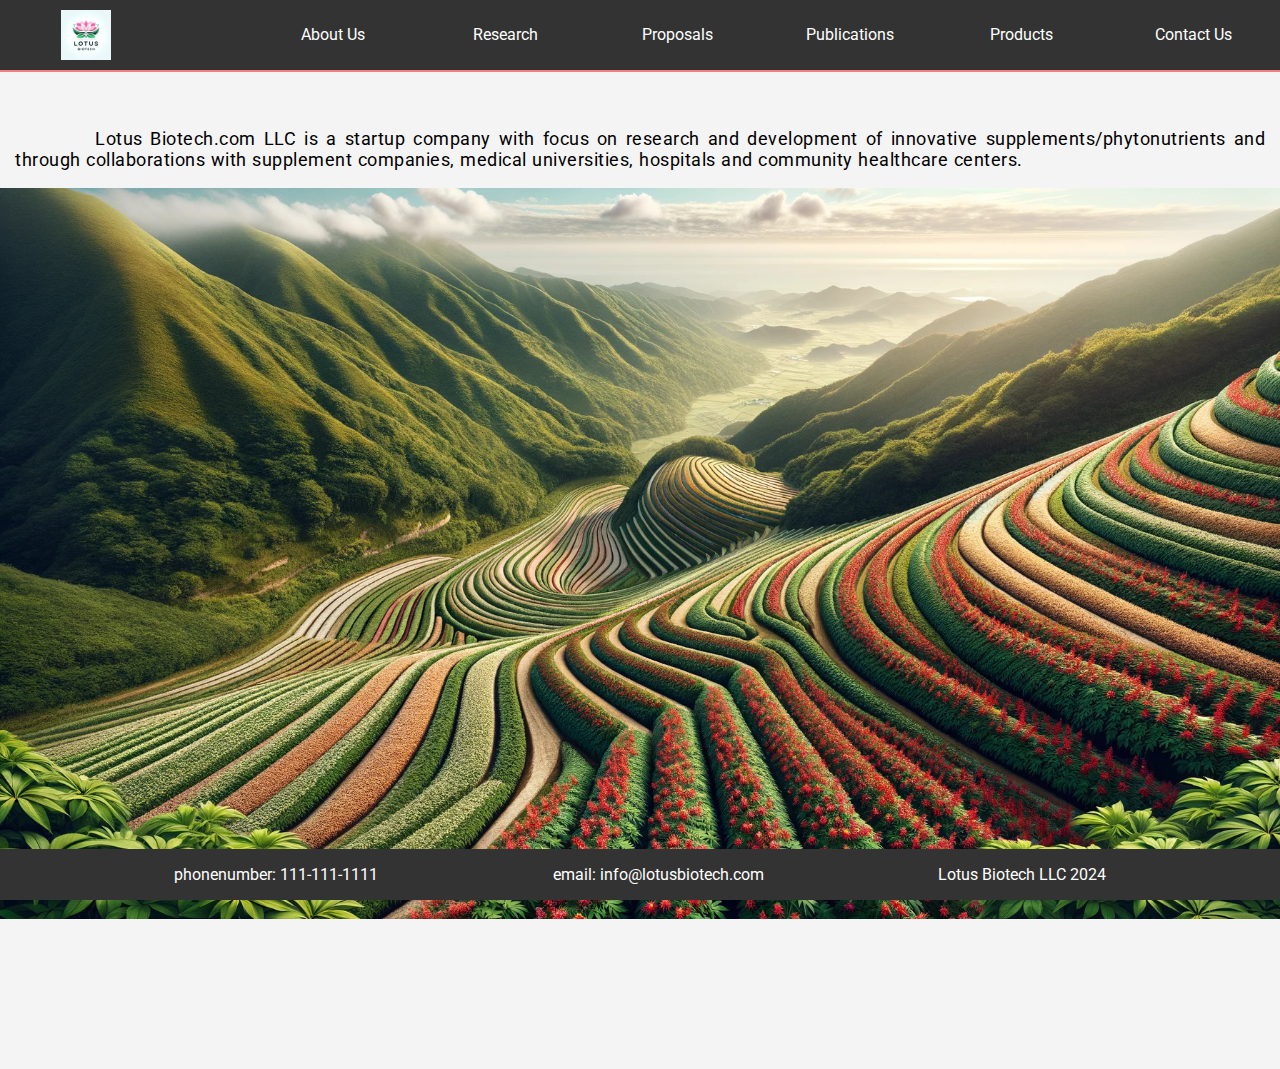
==== index.html @ 5799add6 "Add files via upload" ====
<!DOCTYPE HTML>
<html lang="en">
<head>
    <meta charset="UTF-8">
   
    <link rel="preconnect" href="https://fonts.googleapis.com">
    <link rel="preconnect" href="https://fonts.gstatic.com" crossorigin>
    <link href="https://fonts.googleapis.com/css2?family=Roboto:wght@400;500;700&display=swap" rel="stylesheet">
   

    <title>Lotus Biotech LLC</title>
    <link rel="stylesheet" href="styles/lotus.css">
</head>
<body>
    
        <div class="menublock" >
            <a href="index.html" class="logobox">

                <img class="logo" src="lotuslogo.webp">
               
            </a>
        <div class="menubox">

           <a href="lotusaboutus.html">About Us</a>
           </div>
        
       
        <div class="menubox">
            <a href="lotusresearch.html" >Research </a>
          </div>
         
        <div class="menubox">
          <a href="lotusproposals.html"> Proposals</a>
        </div>
       
        <div class="menubox">

            <a href="lotuspubs.html"> Publications </a>
           
        </div>
        <div class="menubox">
            <a href=""> Products </a>
         </div>

         <div class="menubox"> <a href="lotuscontact.html">Contact Us</a></div>
        </div>
    

        <div class="mainbody">
            <p> Lotus Biotech.com LLC is a startup company with focus on research and development of innovative supplements/phytonutrients and through collaborations with supplement companies, medical universities, hospitals and community healthcare centers.
               
            
            
            </p>
            
                <div>
                    <img src="notoginseng.webp"  class="notoginseng">

                </div>


        </div>
        
        <div class="footer">
            <div class="pni"><p>phonenumber: 111-111-1111</p></div>
            <div class="emi"><p>email: info@lotusbiotech.com</p></div>
            <div class="logoi"><p>Lotus Biotech LLC 2024</p></div>
        </div>
    


</body>
</html>
---- styles/lotus.css ----
.title{
        font-size: 16px;
        font-family:Roboto,Arial;
        
        color:white;
        font-style:italic;
        text-align:center;
       
        
    }
.menublock{
    border: 0px;
    border-style:solid;
    border-radius: 0px;
    display:flex;
    flex-direction: row;
    justify-content: space-between;
  
    position:fixed;
    
    left:0;
    right:0;
    top:0;
    z-index:1;
    border-bottom:2px;
    border-style:solid;
    border-color:lightcoral;
}
body{
    background-color:#f4f4f4;;
    margin:0px;
    padding:0px;
    font-family:Roboto,Arial;
    padding-top:75px;
    
}
.menubox{
    
    border: 0px;
    border-style:solid;
    height:60px;
    background-color:#333;
    flex:1;
    align-items: center;
    text-align:center;
    color: white;
    padding-top:10px;
}
.logobox{
    padding-top:10px;
    border:0;
    border-style: solid;
    height: 60px;
    align-items: center;
    text-align:center;
    background-color:  #333;
    flex:1;
    padding-right:75px;
    display:block;
    text-decoration:none;
}
.logobox:hover{
    font-weight:bold;
    cursor:pointer;
    transition: background-color .15s ease;
    
}
.logo{
    height:50px;
    width:50px;


}
.logo:hover{
    height:55px;
    width:55px;
    cursor:pointer;
    transition:.15s ease;

}
.menubox:hover{
    
    font-weight:bold;
    cursor:pointer;
   
    transition: background-color .15s ease;
}


.mainbody{
    display:flex;
    flex-direction:column;
    justify-content: start;
    
    position:absolute;
    top:60px;
    right:0;
    left:0;
    padding-bottom: 50px;
    font-size:18px;
    padding-top:50px;
    padding-left: 15px;
    padding-right:15px;
    text-indent:80px;
    overflow-wrap: break-word;
    text-align: justify;
    text-justify: inter-word;
    hyphens: auto;
    letter-spacing: 0.5px;
    word-spacing: 1px;
}
.mainbodycontact{
  
    position:absolute;
    top:60px;
    right:0;
    left:0;
    padding-bottom: 50px;
    font-size:18px;
    padding-top:50px;
    padding-left: 15px;
    padding-right:15px;
    
   
}
.footer{

    
    position:fixed;
    bottom:0px;
    right:0px;
    left:0px;
  
   
    display: flex;
    flex-direction:row;
    justify-content:space-evenly;
    background-color:#333;
    color:white;

} 
.menubox a {
    text-decoration: none; /* Removes the underline */
    color: white; /* Sets the text color */
    display: block; /* Makes the link fill the container for better clickability */
    height: 100%; /* Ensures the link fills the entire height of its parent */
    line-height: 50px; /* Centers the text vertically */
}



@media (max-width:600px){
    .title{
  font-size: 10px;
    }
    .menubox{
        font-size: 11px;

    }
    .footer{
        font-size: 10px;

    }
    .aboutus{
        font-size:12px;
        text-indent:60px;
    }
    .logobox{
        padding-right:5px;
        
    }
    .mainbody{
        text-indent: 75px;
        font-size:13px;

    }
    .mainbodyresearch{
        font-size:12px;
        text-indent:25px;
    }
    .mainbodypubs{
        font-size:12px;

    }
   
}

@media(min-width: 601px ) and (max-width:700px){

    .title{
        font-size: 11px;

    }
    .mainbody{
        text-indent:100px;
        font-size:14px;
    }

}
@media(min-width: 701px) and (max-width:850px){
.title{
font-size:12px;

}
   .logobox{
    padding-right: 20px;

   }


}
.mainbodypubs{
    padding-right:100px;
    padding-left:100px;
    border-right: 1px;
    border-left: 1px;
    border-color: gray;
    border-style:solid;


}
.pubtitle{
    font-size:15px;

}

.researchlist{
   text-indent:0px;
    margin-top:10px;
    overflow-wrap: break-word;
    text-align: justify;
    text-justify: inter-word;
    hyphens: auto;
}
.mainbodyresearch{
    border:1px;
    border-style:solid;
    position:absolute;
    top:50px;
    right:0;
    left:0;
    padding-bottom: 50px;
   
    padding-top:50px;
    padding-left: 30px;
    padding-right:30px;
  
    text-indent:75px;

    overflow-wrap: break-word;
    text-align: justify;
    text-justify: inter-word;
    hyphens: auto;
}
.notoginseng{
    position: absolute;
    right:0px;
    left:0px;
    
    width: 100%; /* Makes the image fully responsive */
    max-width: 100%; /* Ensures image is never more than 100% of its container */
    height: auto; /* Maintains aspect ratio */
    padding-bottom: 150px;
  
}
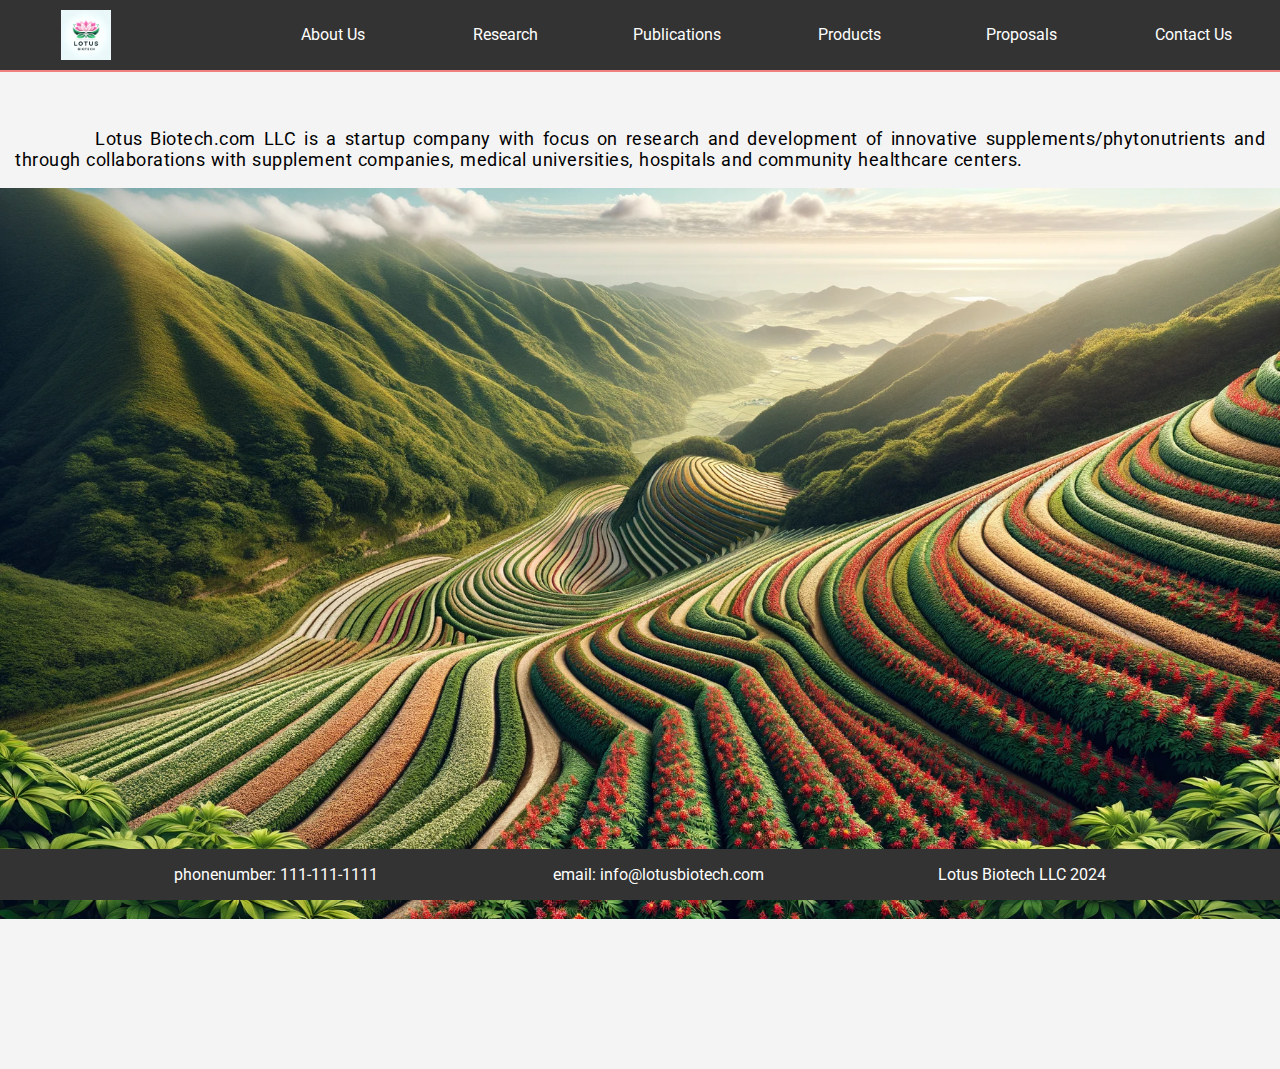
==== commit e25ee509: "Add files via upload" ====
--- a/index.html
+++ b/index.html
@@ -28,20 +28,22 @@
         <div class="menubox">
             <a href="lotusresearch.html" >Research </a>
           </div>
-         
+          <div class="menubox">
+
+            <a href="lotuspubs.html"> Publications </a>
+           
+        </div>
+        
+        <div class="menubox">
+            <a href="lotusproducts.html"> Products </a>
+         </div>
+
         <div class="menubox">
           <a href="lotusproposals.html"> Proposals</a>
         </div>
        
-        <div class="menubox">
-
-            <a href="lotuspubs.html"> Publications </a>
-           
-        </div>
-        <div class="menubox">
-            <a href=""> Products </a>
-         </div>
-
+      
+        
          <div class="menubox"> <a href="lotuscontact.html">Contact Us</a></div>
         </div>
     
--- a/styles/lotus.css
+++ b/styles/lotus.css
@@ -223,7 +223,7 @@
 }
 .pubtitle{
     font-size:15px;
-
+    font-weight:bold;
 }
 
 .researchlist{
